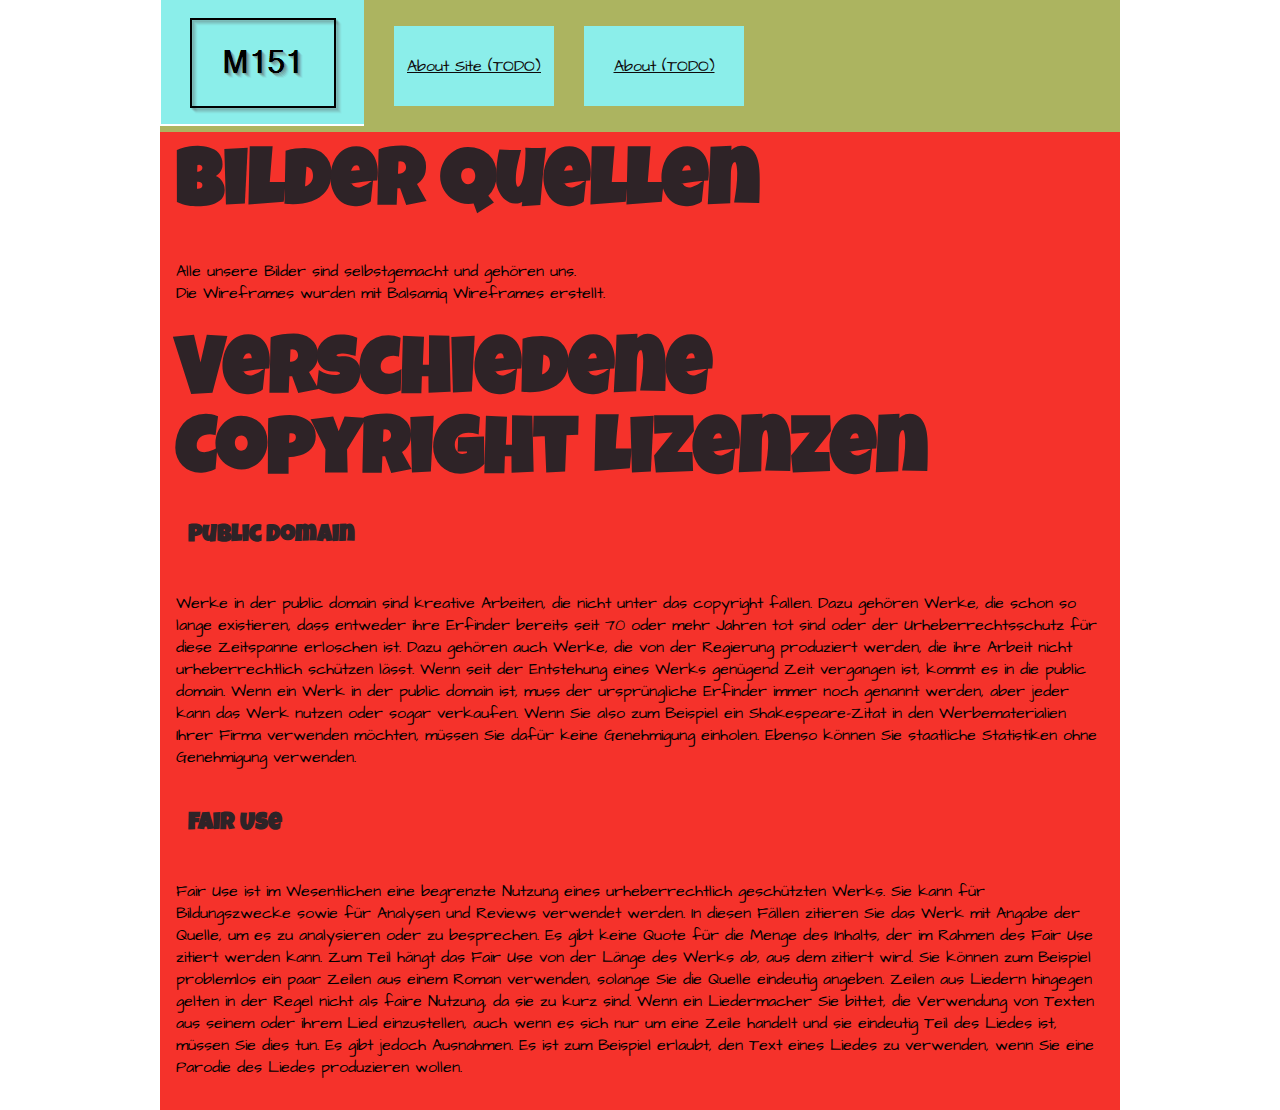
==== about-site/copyright.html @ b16e980d "Impressum und Copyright erstellt" ====
<!DOCTYPE html>
<html lang="en">
<head>
    <meta charset="UTF-8">
    <title>Copyright</title>
    <link rel="stylesheet" href="css/style.css">
</head>
<body>
<header>
    <div id="header">
        <a href="../index.html"><img class="logo" src="../gallery/logo.png"></a>
        <a href="../index.html" class="link"> About Site (TODO) </a>
        <a href="../index.html" class="link"> About (TODO) </a>
    </div>
</header>
<main>
    <h1>Bilder Quellen</h1>
    <p class="description">
        Alle unsere Bilder sind selbstgemacht und gehören uns.<br>
        Die Wireframes wurden mit Balsamiq Wireframes erstellt.
    </p>
    <h1>Verschiedene Copyright Lizenzen</h1>
    <h2>Public Domain</h2>
    <p class="description">
        Werke in der public domain sind kreative Arbeiten, die nicht unter das copyright fallen. Dazu gehören Werke, die
        schon so lange existieren, dass entweder ihre Erfinder bereits seit 70 oder mehr Jahren tot sind oder der
        Urheberrechtsschutz für diese Zeitspanne erloschen ist. Dazu gehören auch Werke, die von der Regierung
        produziert werden, die ihre Arbeit nicht urheberrechtlich schützen lässt. Wenn seit der Entstehung eines Werks
        genügend Zeit vergangen ist, kommt es in die public domain. Wenn ein Werk in der public domain ist, muss der
        ursprüngliche Erfinder immer noch genannt werden, aber jeder kann das Werk nutzen oder sogar verkaufen. Wenn Sie
        also zum Beispiel ein Shakespeare-Zitat in den Werbematerialien Ihrer Firma verwenden möchten, müssen Sie dafür
        keine Genehmigung einholen. Ebenso können Sie staatliche Statistiken ohne Genehmigung verwenden.
    </p>
    <h2>Fair Use</h2>
    <p class="description">
        Fair Use ist im Wesentlichen eine begrenzte Nutzung eines urheberrechtlich geschützten Werks. Sie kann für
        Bildungszwecke sowie für Analysen und Reviews verwendet werden. In diesen Fällen zitieren Sie das Werk mit
        Angabe der Quelle, um es zu analysieren oder zu besprechen.

        Es gibt keine Quote für die Menge des Inhalts, der im Rahmen des Fair Use zitiert werden kann. Zum Teil hängt
        das Fair Use von der Länge des Werks ab, aus dem zitiert wird. Sie können zum Beispiel problemlos ein paar
        Zeilen aus einem Roman verwenden, solange Sie die Quelle eindeutig angeben. Zeilen aus Liedern hingegen gelten
        in der Regel nicht als faire Nutzung, da sie zu kurz sind. Wenn ein Liedermacher Sie bittet, die Verwendung von
        Texten aus seinem oder ihrem Lied einzustellen, auch wenn es sich nur um eine Zeile handelt und sie eindeutig
        Teil des Liedes ist, müssen Sie dies tun. Es gibt jedoch Ausnahmen. Es ist zum Beispiel erlaubt, den Text eines
        Liedes zu verwenden, wenn Sie eine Parodie des Liedes produzieren wollen.

    </p>
</main>
</body>
</html>
---- about-site/css/style.css ----
@import url('https://fonts.googleapis.com/css2?family=Luckiest+Guy');
@import url('https://fonts.googleapis.com/css2?family=Architects+Daughter');
@import url('https://fonts.googleapis.com/icon?family=Material+Icons');
@import url('https://fonts.googleapis.com/icon?family=Press+Start+2P');

:root {
    --black: #0D0A0B;
    --grey-1: #2E2327;
    --grey-2: #46353B;
    --grey-3: #5D464E;
    --grey-4: #745862;
    --grey-5: #8C6975;
    --grey-5: #B9A2AA;


    --red: #F5322B;
    --yellow: #FFC964;
    --green: #ACB460;
    --blue: #8BEEEA
}

body {
    margin: 0 auto;
    padding: 0;
    width: 75%;
    font-family: 'Architects Daughter';
}

i {
    font-size: 3em !important;
    color: var(--grey-1);

}

input:not([type=color]) {
    font-size: 1.5em;
}

main {
    padding: 1em;
    background-color: var(--red);
    display: flex;
    flex-direction: column;
    gap: 1em;
}

h1, h2, h3,
h4, h5, h6 {
    font-family: 'Luckiest Guy';
    margin: 0.5em;
    color: var(--grey-1)
}

main h1 {
    margin: 0;
    font-size: 80px;
}

.colors {
    display: flex;
    justify-content: space-evenly;
    flex-wrap: wrap;
}

label.color {
    text-align: center;
    background-color: white;
    border-width: 5px;
    border-style: outset;
    padding: 0.5em;
}

input[type=color] {
    display: block;
    background-color: white;
    height: 10em;
    width: 16em;
    border: none;
    outline: none;
    margin: 0.5em 0.5em 1em;
}

input[type=color]::-webkit-color-swatch-wrapper {
    padding: 0;
}

input[type=color]::-webkit-color-swatch {
    margin: 0;
    border: none;
}

input[type=color]::-moz-color-swatch-wrapper {
    padding: 0;
}

input[type=color]::-moz-color-swatch {
    margin: 0;
    border: none;
}

.fonts {
    display: flex;
    flex-direction: row;
    gap: 1em;
    flex-wrap: wrap;
}

.fonts div {
    flex-basis: 30%;
    flex-grow: 1;
    background-color: white;
    padding: 1em;
    border-radius: 5%;
}

.inputs {
    background-color: white;
    padding: 1em;
    border-radius: 5%;
    display: flex;
    justify-content: space-evenly;
}


.fonts .icons {
    display: flex;
    flex-direction: row;
    justify-content: space-evenly;
    flex-wrap: wrap;
    align-items: center;
}

mark {
    background-color: var(--yellow);
}

input[type=text], input[type=button], input[type=checkbox] {
    border-width: 5px;
    border-style: outset;
    font-family: "Press Start 2P"
}

input[type=text]:focus {
    box-shadow: 0 0 10px var(--yellow);
    outline: 5px solid var(--yellow);
}

input[type=button]:active, input[type=button]:focus {
    background-image: url("https://external-content.duckduckgo.com/iu/?u=https%3A%2F%2Fgifimage.net%2Fwp-content%2Fuploads%2F2017%2F06%2Fexplosion-gif-transparent-12.gif&f=1&nofb=1");
    background-size: cover;
}

input[type=range]::-moz-range-thumb, input[type=range]::-webkit-slider-thumb {
    box-shadow: 1px 1px 1px #000000, 0px 0px 1px #0d0d0d;
    border-radius: 50%;
    border-width: 5px;
    border-style: outset;
    background: #ffffff;
    cursor: pointer;
}

input[type=range]::-webkit-slider-runnable-track, input[type=range]::-moz-range-track {
    width: 100%;
    height: 8.4px;
    cursor: pointer;
    box-shadow: 1px 1px 1px #000000, 0px 0px 1px #0d0d0d;
    background: var(--yellow);
    border-radius: 5%;
    border-width: 5px;
    border-style: outset;
}

#header {
    background-color: var(--green);
    display: flex;
    align-items: center;
}

.link{
    display:inline;
    margin-left: 30px;
    background-color: var(--blue);
    height: 80px;
    width: 10em;
    color: var(--black);
    display: flex;
    align-items: center;
    justify-content: center;
}

.logo{
    height: auto;
}
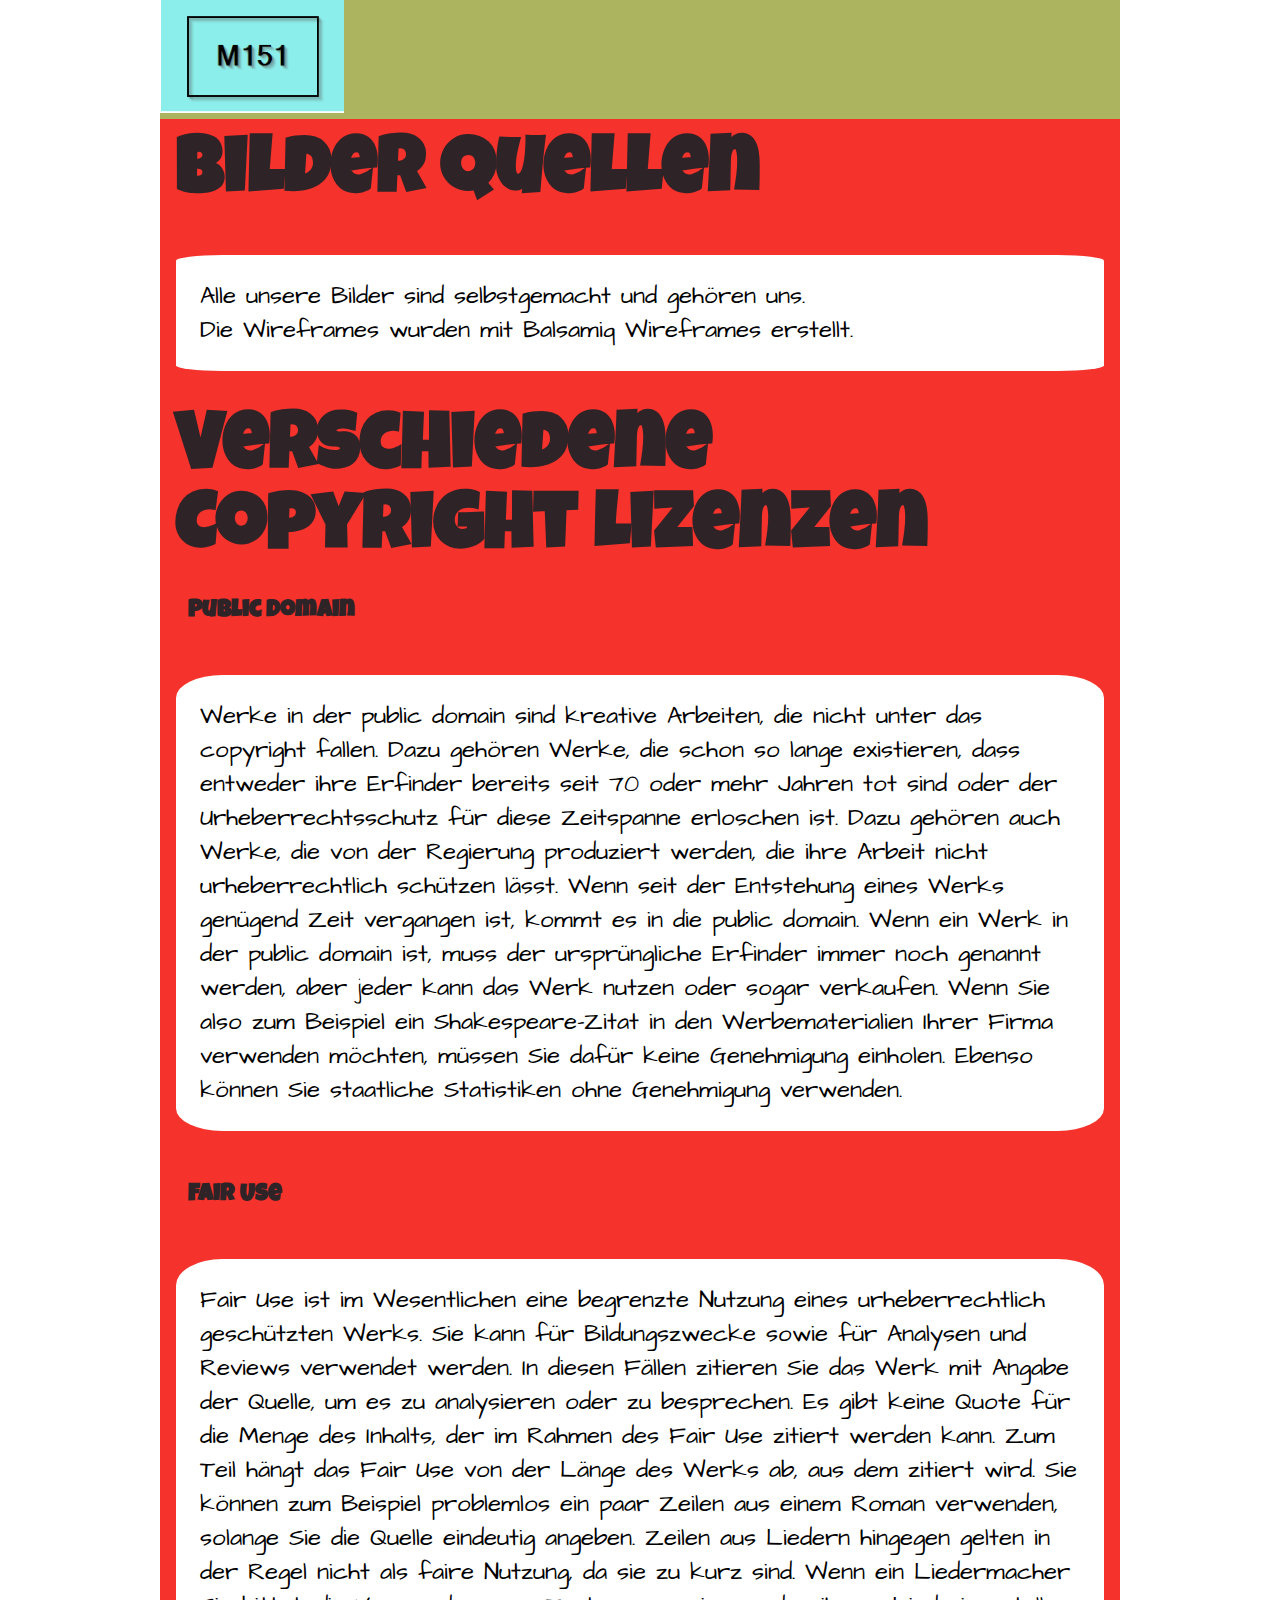
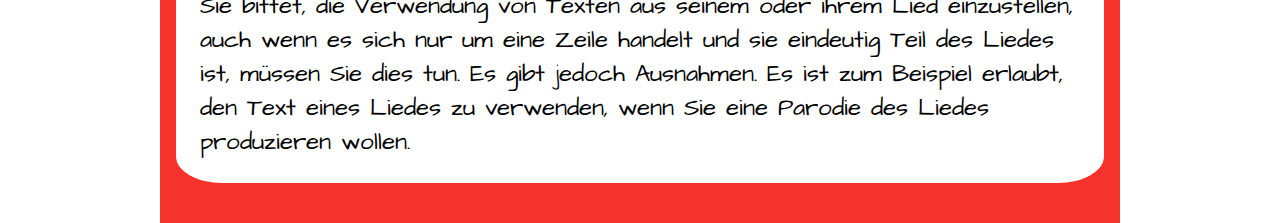
==== commit 4ee79248: "remove unused links" ====
--- a/about-site/copyright.html
+++ b/about-site/copyright.html
@@ -9,8 +9,6 @@
 <header>
     <div id="header">
         <a href="../index.html"><img class="logo" src="../gallery/logo.png"></a>
-        <a href="../index.html" class="link"> About Site (TODO) </a>
-        <a href="../index.html" class="link"> About (TODO) </a>
     </div>
 </header>
 <main>
--- a/about-site/css/style.css
+++ b/about-site/css/style.css
@@ -190,4 +190,22 @@
 
 .logo{
     height: auto;
+}
+
+.description{
+    background-color: white;
+    padding: 1em;
+    border-radius: 5%;
+    font-size: 1.5em;
+}
+
+.concept h2{
+    font-size: 2em;
+}
+
+.concept h3{
+    font-size: 1.75em;
+}
+img{
+  max-width: 90%;
 }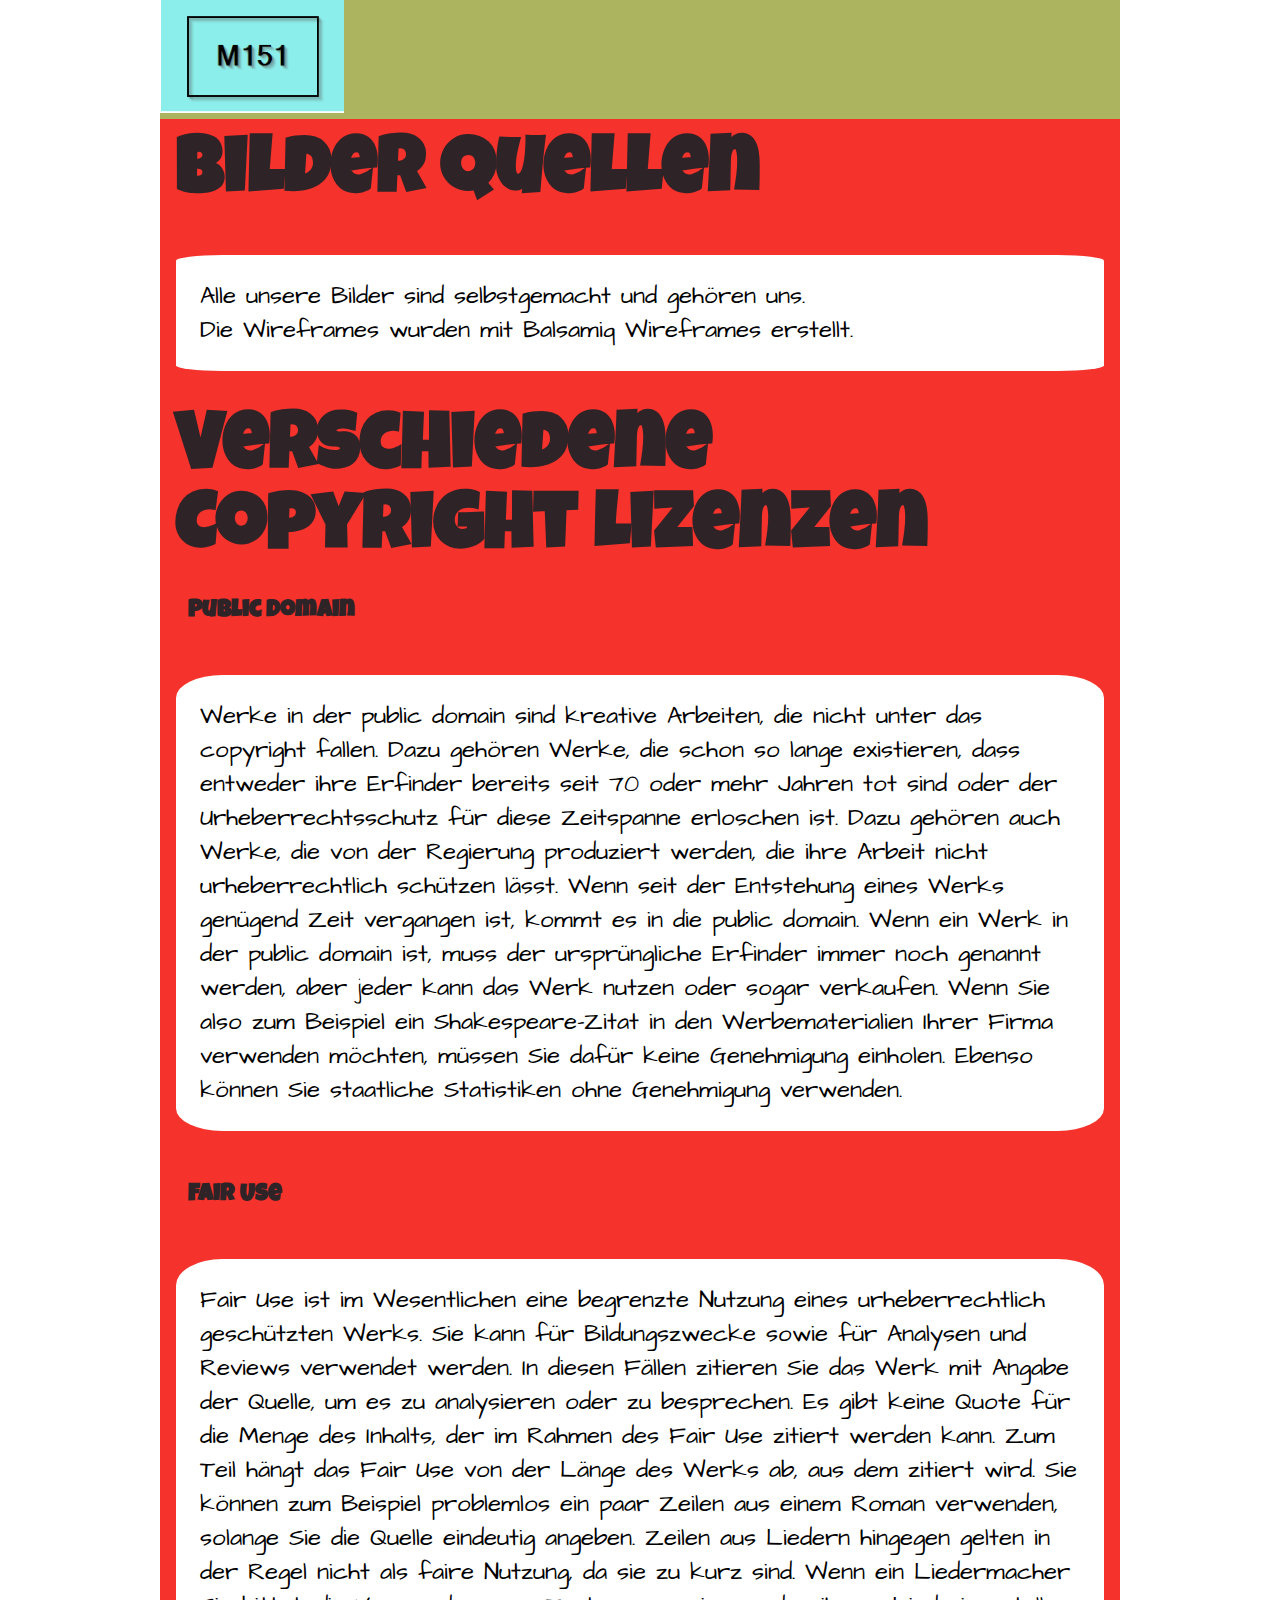
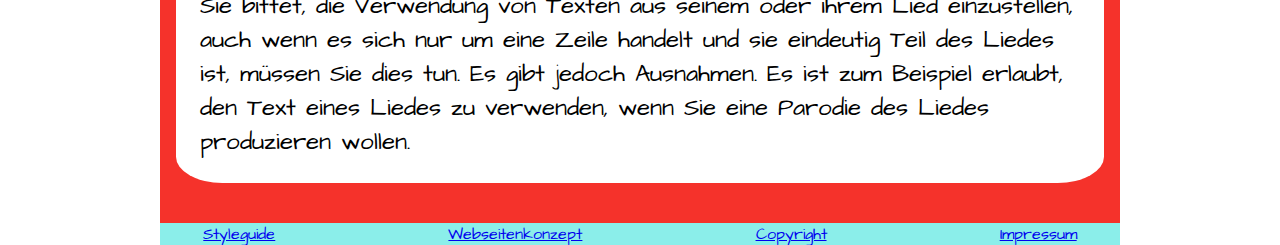
==== commit 2c71e91a: "footer" ====
--- a/about-site/copyright.html
+++ b/about-site/copyright.html
@@ -45,5 +45,11 @@
 
     </p>
 </main>
+<footer>
+    <a href="../about-site/styleguide.html">Styleguide</a><br>
+    <a href="../about-site/site_concept.html">Webseitenkonzept</a><br>
+    <a href="../about-site/copyright.html">Copyright</a><br>
+    <a href="../about-site/impressum.html">Impressum</a>
+</footer>
 </body>
-</html>+</html>
--- a/about-site/css/style.css
+++ b/about-site/css/style.css
@@ -25,6 +25,18 @@
     width: 75%;
     font-family: 'Architects Daughter';
 }
+@media screen and (max-width: 600px) {
+    body {
+        width: 100%;
+    }
+}
+
+footer {
+    display: flex;
+    flex-direction: row;
+    justify-content: space-around;
+    background-color: var(--blue);
+}
 
 i {
     font-size: 3em !important;
@@ -208,4 +220,4 @@
 }
 img{
   max-width: 90%;
-}+}
